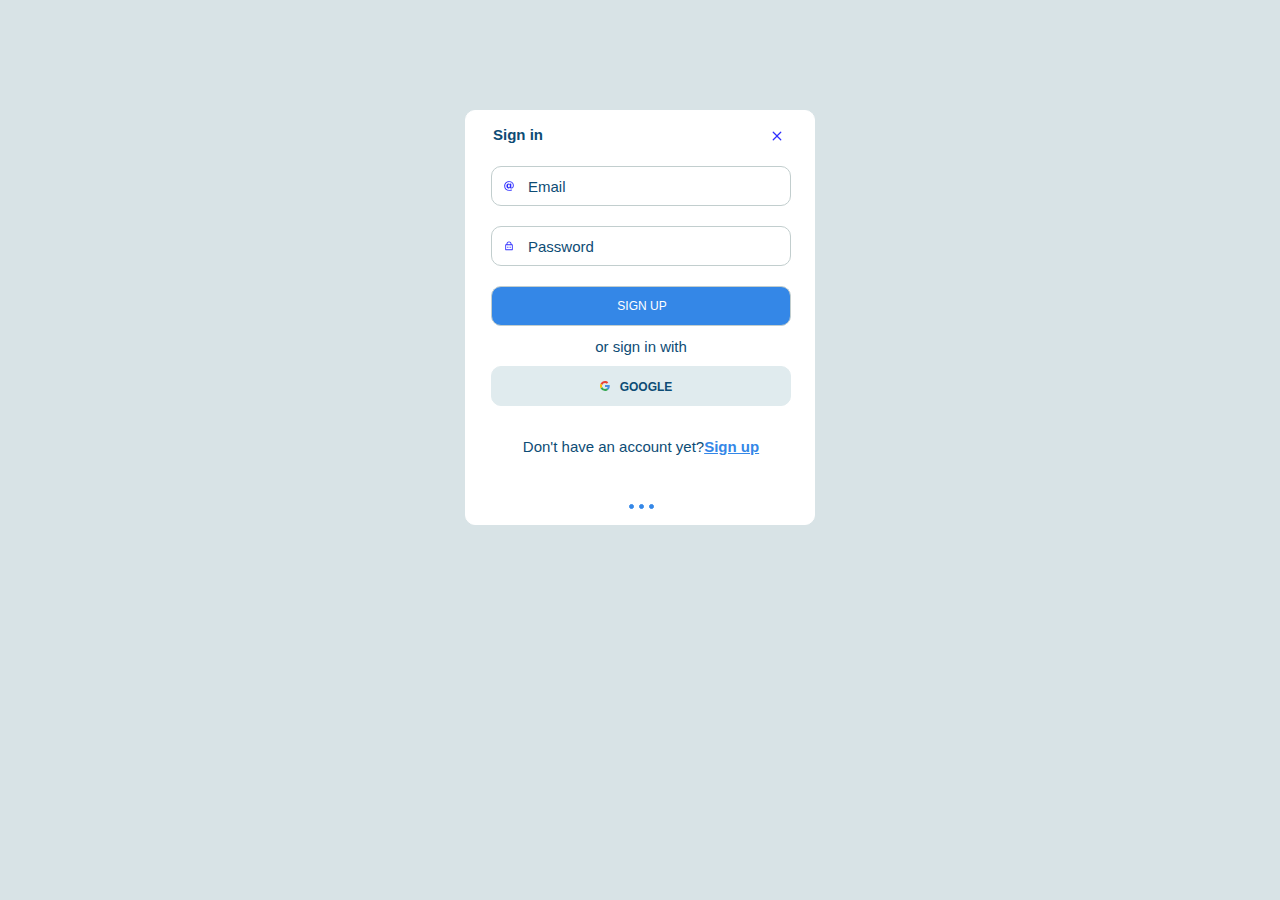
==== index.html @ 55b64099 "first commit" ====
<!DOCTYPE html>
<html lang="en">
<head>
	<meta charset="UTF-8">
	<meta http-equiv="X-UA-Compatible" content="IE=edge">
	<meta name="viewport" content="width=device-width, initial-scale=1.0">
	<link rel="styleSheet" href="./index.css">
	<title>Document</title>
</head>
<body>
	<form name="myform" id="myform" >
	<div id="main">
	<header>
			<p class="p-tag"><b>Sign in</b></p>
			<img src="./x.svg" alt="the x symbol" class="header-image"> 
	</header>
	<main>
		<div>
			<div id="form1">
				<img type="image" src="email.svg" class="main-image1">
				<input type="email" placeholder="Email" name="email" id="email" title="Enter email" required >
			</div>
			<!-- <p id="hide-text">Email cannot be empty</p> -->
		</div>
		<div id="form2">
			<img type="image" src="lock-password-line.svg" class="main-image2">
			<input type="password" placeholder="Password" name="password" id="password" title="Enter password" minlength="8" required >
		</div>
		<div id="signup">
			<p><input type="submit" value="SIGN UP" class="signup"></p>
		</div>
		<div id="signin">
			<p class="signin">or sign in with</p>
		</div>
		<div id="google">
			<img src="./google.svg" class="google-icon">
			<p class="google"><a href="#" class="googletext"><b>GOOGLE</b></a></p>
		</div>
	</main>
	<footer>
		<div id="footer">
			<p class="footer1">Don't have an account yet?</p>
			<a href="second.html" class="footer2"><b>Sign up</b></a>
		</div>
		<div id="dot">
		<div id="dot1"></div>
		<div id="dot2"></div>
		<div id= "dot3"></div>
	</div>
	</footer>
	</div>
</form>
<script  src="index.js"></script>
</body>
</html>
---- index.css ----
*{
    box-sizing: border-box;
    padding: 0;
    margin: 0;
}
body{
    background-color:  rgb(216, 227, 230);
    display: flex;
    justify-content: center;
    margin-top: 110px;
}
 #main{ 
    align-items: center;
}  
header{
    display: flex;
    justify-content: space-around;
    margin-top: 15px;
}
.header-image{
    width: 20px;
    height: 20px;
}
.p-tag{
    margin-right: 220px;
    color: rgb(13, 76, 117);
    font-size: 15px;
    font-family: sans-serif;
    
}
#form1{
    display: flex;
    justify-content:space-around;
    align-items: center;
    border: 1px solid  rgb(194, 206, 206);
    border-radius: 10px;
    width: 300px;
    height: 40px;
    padding: 10px;
    margin-right: 15px;
    margin-top: 20px;
}
#form1 >input:focus{
    border: brown;
}
#email{
    width: 260px;
    height: 20px;
    outline: none;
    border: none;
    padding: 0px 10px;
    font-size: 15px;
    font-family: sans-serif;
}

.main-image1{
    width: 10px;
    height: 10px;
   
}
#form2{
    display: flex;
    justify-content:space-around;
    align-items: center;
    border: 1px solid  rgb(194, 206, 206);
    border-radius: 10px;
    width: 300px;
    height: 40px;
    padding: 10px;
    margin-right: 15px;
    margin-top: 20px;
}
.main-image2{
    width: 10px;
    height: 10px;
   
}
#password{
    width: 260px;
    height: 20px;
    outline: none;
    border: none;
    padding: 0px 10px;
    font-size: 15px;
    font-family: sans-serif;
}
#signup{
    display: flex;
    justify-content:space-around;
    align-items: center;
    border: 1px solid  rgb(194, 206, 206);
    border-radius: 10px;
    width: 300px;
    height: 40px;
    padding: 10px;
    margin-right: 15px;
    margin-top: 20px;
    background-color: rgb(52, 135, 231);
}
.signup{
    text-decoration: none;
    color: white;
    font-size: 12px;
    font-family: sans-serif;
    border: none;
    width: 280px;
    height: 30px;
    background-color: rgb(52, 135, 231) ;
    outline: none;
}
#signin{
    display: flex;
    justify-content:space-around;
    align-items: center;
    width: 300px;
    height: 40px;
    padding: 10px;
    margin-right: 15px;
    /* margin-top: 20px; */
}
.signin{
    color:rgb(13, 76, 117) ;
    font-size: 15px;
    font-family: sans-serif;
}
#google{
    display: flex;
    justify-content:center;
    align-items: center;
    border: 1px solid  rgb(224, 235, 238);
    border-radius: 10px;
    width: 300px;
    height: 40px;
    padding: 10px;
    margin-right: 15px;
    /* margin-top: 20px; */
    background-color: rgb(224, 235, 238);
}
.google-icon{
    margin-left: 60px;
    width: 10px;
    height: 10px;
   
}
.google{
    margin-right: 60px;
    padding: 0px 10px;
    text-decoration: none;
}
.googletext{
    text-decoration: none;
    color:rgb(13, 76, 117) ;
    font-size: 12px;
    font-family: sans-serif;
} 
#footer{
    display: flex;
    justify-content:center;
    align-items: center;
    width: 300px;
    height: 40px;
    padding: 10px;
    margin-right: 15px;
    margin-top: 20px;
}
.footer1{
    color:rgb(13, 76, 117);
    font-size: 15px;
    font-family: sans-serif;
}
.footer2{
    color:rgb(52, 135, 231);
    font-size: 15px;
    font-family: sans-serif;
}
#dot1{
    border: 1px solid rgb(52, 135, 231);
    width: 5px;
    height: 5px;
    border-radius: 2.5px;
    margin-right: 5px;
    background-color: rgb(52, 135, 231);
    position: relative;
    animation-name: dotplay1;
    animation-duration: 2s;
    animation-iteration-count: infinite;
    animation-timing-function: ease-in-out;
}
@keyframes dotplay1{
    0%{
        bottom:0px;
    }
    50%{
        bottom: 7px
    }
    100%{
        bottom: 0px;
    }
}
#dot2{
    border: 1px solid rgb(52, 135, 231);
    width: 5px;
    height: 5px;
    border-radius: 2.5px;
    background-color: rgb(52, 135, 231);
    position: relative;
    animation-name: dotplay2;
    animation-duration: 2s;
    animation-iteration-count: infinite;
    animation-timing-function: ease-in-out;
}
@keyframes dotplay2{
    0%{
        bottom:0px;
    }
    25%{
        bottom: 0px;
    }
    50%{
        bottom: 10px;
    }
    
    100%{
        bottom: 0px;
    }
}
#dot3{
    border: 1px solid rgb(52, 135, 231);
    width: 5px;
    height: 5px;
    border-radius: 2.5px;
    margin-left: 5px;
    background-color: rgb(52, 135, 231);
    position: relative;
    animation-name: dotplay3;
    animation-duration: 2s;
    animation-iteration-count: infinite;
    animation-timing-function: ease-in-out;
}
@keyframes dotplay3{
    0%{
        bottom:0px;
    }
    25%{
        bottom: 0px;
    }
    50%{
        bottom: 5px;
    }
    75%{
        bottom: 10px
    }
    100%{
        bottom: 0px;
    }
}
#dot{
    display: flex;
    justify-content:center;
    align-items: center;
    width: 300px;
    height: 40px;
    padding: 10px;
    margin-right: 15px;
    margin-top: 20px;
    
}

#main{
    border: 1px solid white;
    height: 415px;
    width: 350px;
    padding: 0px 25px ;
    border-radius: 10px;
    background-color: white;
}
input::placeholder{
    color: rgb(13, 76, 117);
}
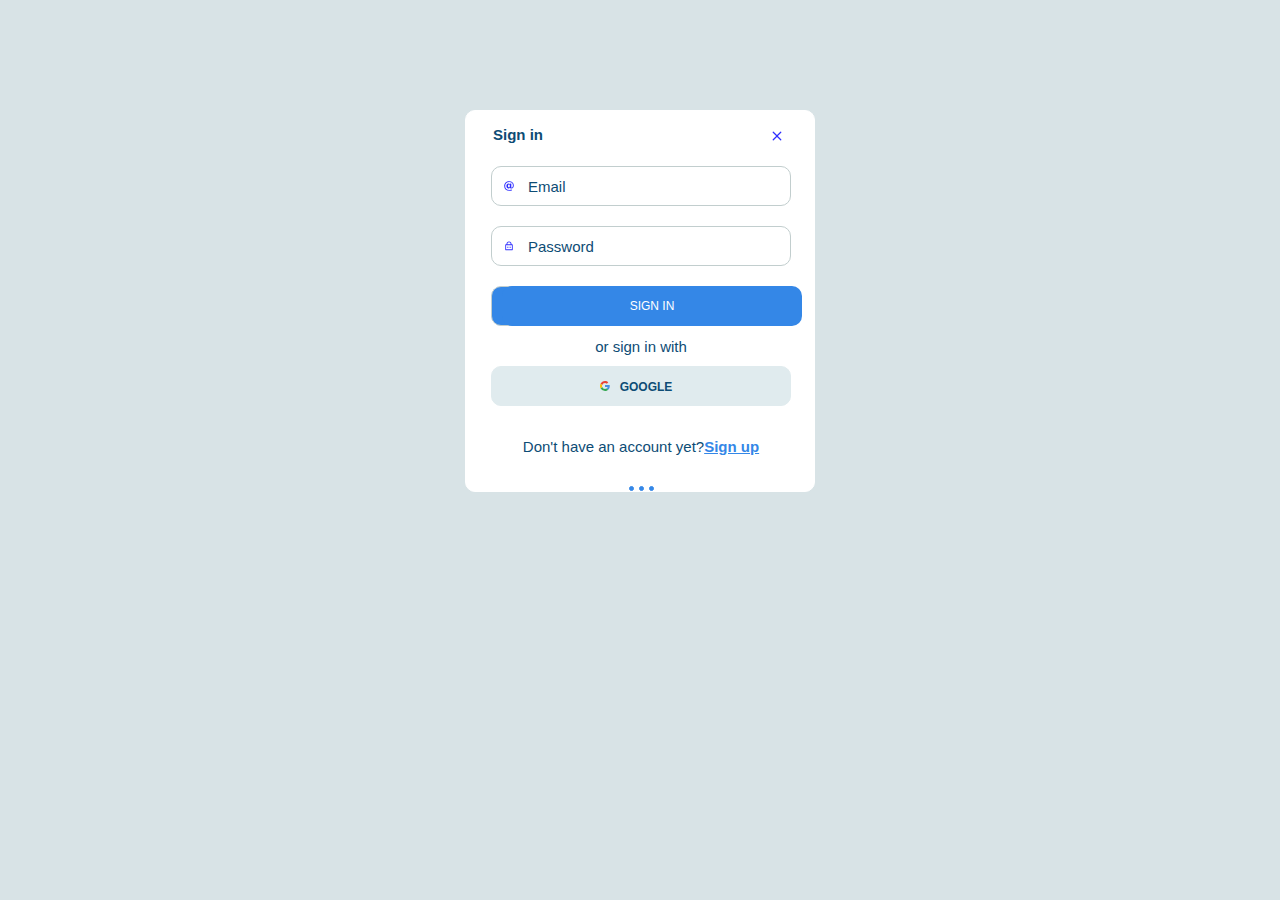
==== commit 20cdbdf9: "form validation" ====
--- a/index.html
+++ b/index.html
@@ -1,5 +1,6 @@
 <!DOCTYPE html>
 <html lang="en">
+
 <head>
 	<meta charset="UTF-8">
 	<meta http-equiv="X-UA-Compatible" content="IE=edge">
@@ -7,49 +8,54 @@
 	<link rel="styleSheet" href="./index.css">
 	<title>Document</title>
 </head>
+
 <body>
-	<form name="myform" id="myform" >
-	<div id="main">
-	<header>
-			<p class="p-tag"><b>Sign in</b></p>
-			<img src="./x.svg" alt="the x symbol" class="header-image"> 
-	</header>
-	<main>
-		<div>
-			<div id="form1">
-				<img type="image" src="email.svg" class="main-image1">
-				<input type="email" placeholder="Email" name="email" id="email" title="Enter email" required >
-			</div>
-			<!-- <p id="hide-text">Email cannot be empty</p> -->
+	<form id="myform" onsubmit="signIn(event)" method="POST">
+		<div id="main">
+			<header>
+				<p class="p-tag"><b>Sign in</b></p>
+				<img src="./x.svg" alt="the x symbol" class="header-image">
+			</header>
+			<main>
+				<div>
+					<div id="form1">
+						<img type="image" src="email.svg" class="main-image1">
+						<input type="email" autofocus placeholder="Email" name="email" id="email" title="Enter email" required>
+					</div>
+					<!-- <p id="hide-text">Email cannot be empty</p> -->
+				</div>
+				<div id="form2">
+					<img type="image" src="lock-password-line.svg" class="main-image2">
+					<input type="password" placeholder="Password" name="password" id="password" title="Enter password"
+						maxlength="8" required>
+				</div>
+				<p id="text"></p>
+				<div id="signup">
+					<p><input type="submit" value="SIGN IN" id="signin" class="signup"></p>
+				</div>
+				<div id="signin">
+					<p class="signin">or sign in with</p>
+				</div>
+				<div id="google">
+					<img src="./google.svg" class="google-icon">
+					<p class="google"><a href="#" class="googletext"><b>GOOGLE</b></a></p>
+				</div>
+			</main>
+			<footer>
+				<div id="footer">
+					<p class="footer1">Don't have an account yet?</p>
+					<a href="second.html" class="footer2"><b>Sign up</b></a>
+				</div>
+				<div id="dot">
+					<div id="dot1"></div>
+					<div id="dot2"></div>
+					<div id="dot3"></div>
+				</div>
+			</footer>
 		</div>
-		<div id="form2">
-			<img type="image" src="lock-password-line.svg" class="main-image2">
-			<input type="password" placeholder="Password" name="password" id="password" title="Enter password" minlength="8" required >
-		</div>
-		<div id="signup">
-			<p><input type="submit" value="SIGN UP" class="signup"></p>
-		</div>
-		<div id="signin">
-			<p class="signin">or sign in with</p>
-		</div>
-		<div id="google">
-			<img src="./google.svg" class="google-icon">
-			<p class="google"><a href="#" class="googletext"><b>GOOGLE</b></a></p>
-		</div>
-	</main>
-	<footer>
-		<div id="footer">
-			<p class="footer1">Don't have an account yet?</p>
-			<a href="second.html" class="footer2"><b>Sign up</b></a>
-		</div>
-		<div id="dot">
-		<div id="dot1"></div>
-		<div id="dot2"></div>
-		<div id= "dot3"></div>
-	</div>
-	</footer>
-	</div>
-</form>
-<script  src="index.js"></script>
+	</form>
+	<!-- <script src="https//code.jquery.com/jquery-3.6.0.min.js"></script> -->
+	<script type="text/javascript" src="./second.js"></script>
 </body>
+
 </html>--- a/index.css
+++ b/index.css
@@ -103,9 +103,10 @@
     font-size: 12px;
     font-family: sans-serif;
     border: none;
-    width: 280px;
-    height: 30px;
+    width: 260px;
+    height: 20px;
     background-color: rgb(52, 135, 231) ;
+    border-radius: 10px;
     outline: none;
 }
 #signin{
@@ -259,8 +260,9 @@
     justify-content:center;
     align-items: center;
     width: 300px;
-    height: 40px;
-    padding: 10px;
+    /* height: 40px; */
+    height: fit-content;
+    /* padding: 10px; */
     margin-right: 15px;
     margin-top: 20px;
     
@@ -268,7 +270,8 @@
 
 #main{
     border: 1px solid white;
-    height: 415px;
+    /* height: 415px; */
+    height: fit-content;
     width: 350px;
     padding: 0px 25px ;
     border-radius: 10px;
